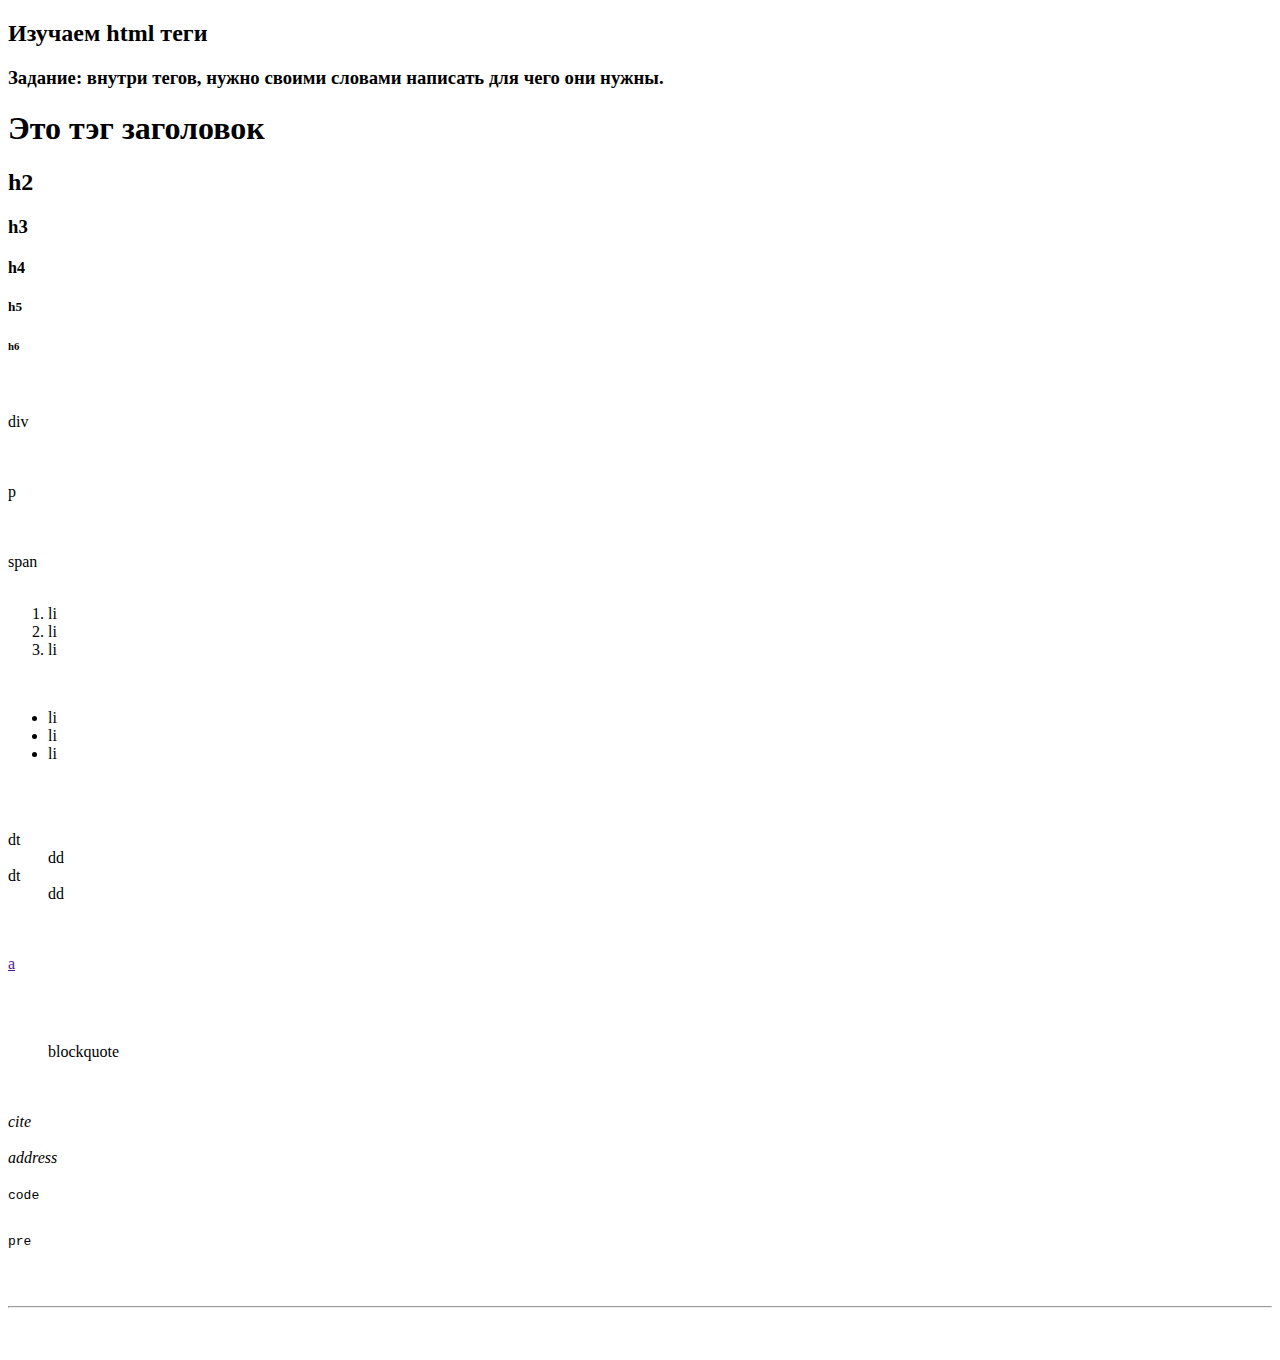
==== index.html @ 4f3f3ad8 "А сдесь мне помогли зафиксировать изменения" ====
<!DOCTYPE html>
<html lang="en">
<head>
    <meta charset="UTF-8">
    <meta http-equiv="X-UA-Compatible" content="IE=edge">
    <meta name="viewport" content="width=device-width, initial-scale=1.0">
    <title>Учим html теги</title>
</head>
<body>
<!-- 
1. Открываем папку проекта в VSCode
2. Редактируем, добавляем, удаляем файлы. В общем работаем с проектом.
3. Созраняем измения в файлах CTRL + S
4. Открываем терминал внутри VSCode
5. Добавляем именения в ГИТ git add .
6. Камитим добавленные изменения git commit -m "Внутри кавычек, вместо этого текста, нужно написать что делал(а) с кодом"
7. Отправляем изменения в удаленный репозиторий git push
-->

    <div>
        <h2>Изучаем html теги</h2>
        <h3>Задание: внутри тегов, нужно своими словами написать для чего они нужны.</h3>
        

        <h1>Это тэг заголовок</h1>
        <h2>h2</h2>
        <h3>h3</h3>
        <h4>h4</h4>
        <h5>h5</h5>
        <h6>h6</h6> 

        <br>
        <br>

        <div>div</div>
        <br>
        <br>

        <p>p</p>
        <br>
        <br>

        <span>span</span>
        <br>
        <br>

        <ol>
            <li>li</li>
            <li>li</li>
            <li>li</li>
        </ol>
        <br>

        <ul>
            <li>li</li>
            <li>li</li>
            <li>li</li>
        </ul>
        <br>
        <br>

        <dl>
            <dt>dt</dt>
                <dd>dd</dd>
            <dt>dt</dt>
                <dd>dd</dd>
        </dl>
        <br>
        <br>
        
        <a href="">a</a>
        <br>
        <br>
        
        <img src="" alt="" style="width: 300px;">
        <br>
        <br>

        <blockquote>blockquote</blockquote>
        <br>
        <br>

        <cite>cite</cite>
        <br>
        <br>

        <cite>address</cite>
        <br>
        <br>

        <code>code</code>
        <br>
        <br>

        <pre>pre</pre>
        <br>
        <br>

        <hr>
        <br>
        <br>
    </div>    
</body>
</html>
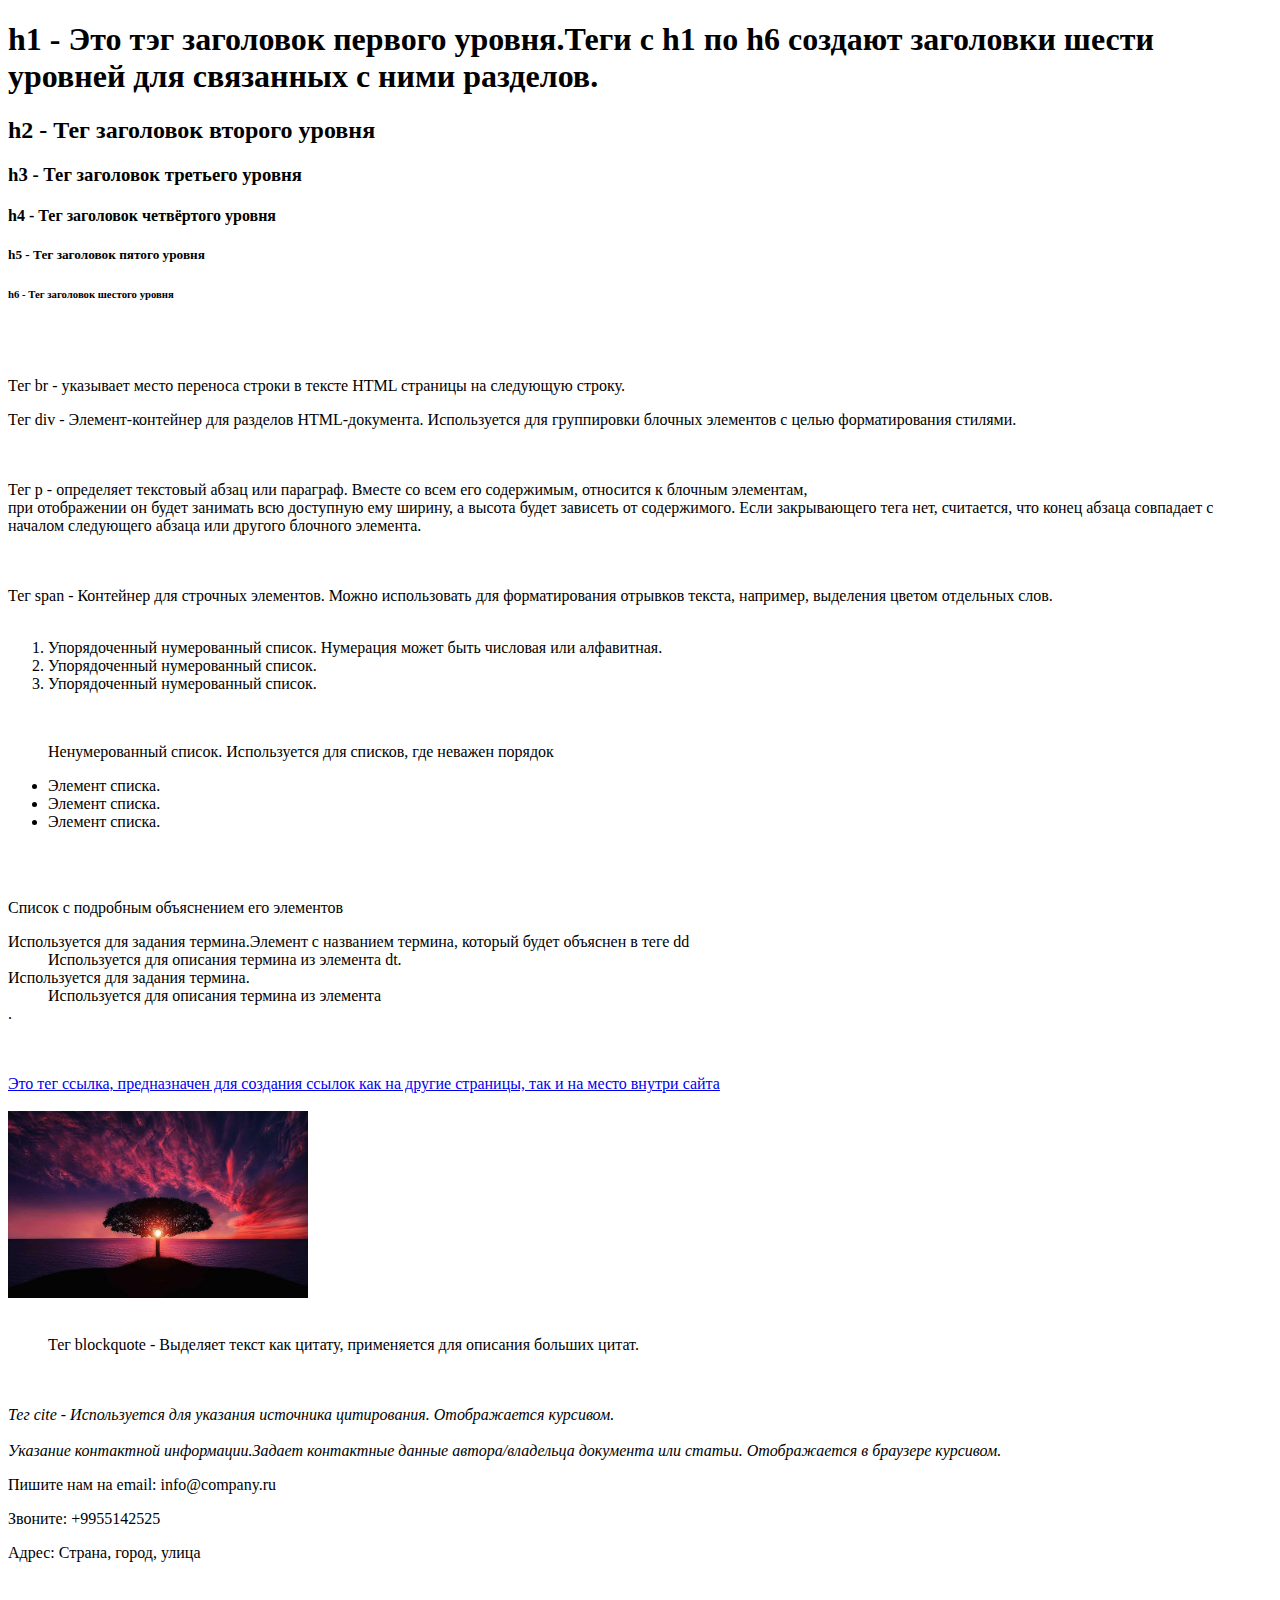
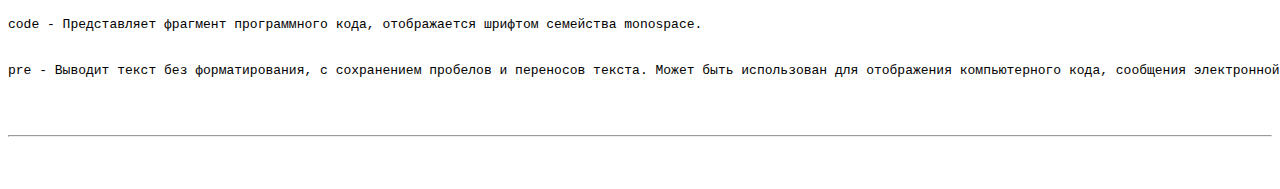
==== commit 4610af33: "Доделала домашку урока 3" ====
--- a/index.html
+++ b/index.html
@@ -7,92 +7,97 @@
     <title>Учим html теги</title>
 </head>
 <body>
-<!-- 
-1. Открываем папку проекта в VSCode
-2. Редактируем, добавляем, удаляем файлы. В общем работаем с проектом.
-3. Созраняем измения в файлах CTRL + S
-4. Открываем терминал внутри VSCode
-5. Добавляем именения в ГИТ git add .
-6. Камитим добавленные изменения git commit -m "Внутри кавычек, вместо этого текста, нужно написать что делал(а) с кодом"
-7. Отправляем изменения в удаленный репозиторий git push
--->
+    <!-- 
+    1. Открываем папку проекта в VSCode
+    2. Редактируем, добавляем, удаляем файлы. В общем работаем с проектом.
+    3. Созраняем измения в файлах CTRL + S
+    4. Открываем терминал внутри VSCode
+    5. Добавляем именения в ГИТ git add .
+    6. Камитим добавленные изменения git commit -m "Внутри кавычек, вместо этого текста, нужно написать что делал(а) с кодом"
+    7. Отправляем изменения в удаленный репозиторий git push
+    8. Проверить измения в УДАЛЕННОМ репозитории, все ли корректно отправилос!
+    -->
 
     <div>
-        <h2>Изучаем html теги</h2>
-        <h3>Задание: внутри тегов, нужно своими словами написать для чего они нужны.</h3>
-        
-
-        <h1>Это тэг заголовок</h1>
-        <h2>h2</h2>
-        <h3>h3</h3>
-        <h4>h4</h4>
-        <h5>h5</h5>
-        <h6>h6</h6> 
+        <h1>h1 - Это тэг заголовок первого уровня.Теги с h1 по h6 cоздают заголовки шести уровней для связанных с ними разделов.</h1>
+        <h2>h2 - Тег заголовок второго уровня</h2>
+        <h3>h3 - Тег заголовок третьего уровня</h3>
+        <h4>h4 - Тег заголовок четвёртого уровня</h4>
+        <h5>h5 - Тег заголовок пятого уровня</h5>
+        <h6>h6 - Тег заголовок шестого уровня</h6> 
 
         <br>
         <br>
+        <p>Тег br - указывает место переноса строки в тексте HTML страницы на следующую строку.</p>
 
-        <div>div</div>
+        <div>Тег div - Элемент-контейнер для разделов HTML-документа. Используется для группировки блочных элементов с целью форматирования стилями.</div>
         <br>
         <br>
 
-        <p>p</p>
+        <p>Тег p - определяет текстовый абзац или параграф. Вместе со всем его содержимым, относится к блочным элементам,<br>
+        при отображении он будет занимать всю доступную ему ширину, а высота будет зависеть от содержимого. Если закрывающего тега нет, считается, что конец абзаца совпадает с началом следующего абзаца или другого блочного элемента.</p>
         <br>
         <br>
 
-        <span>span</span>
+        <span>Тег span - Контейнер для строчных элементов. Можно использовать для форматирования отрывков текста, например, выделения цветом отдельных слов.</span>
         <br>
         <br>
 
         <ol>
-            <li>li</li>
-            <li>li</li>
-            <li>li</li>
+            <li>Упорядоченный нумерованный список. Нумерация может быть числовая или алфавитная.</li>
+            <li>Упорядоченный нумерованный список.</li>
+            <li>Упорядоченный нумерованный список.</li>
         </ol>
         <br>
 
-        <ul>
-            <li>li</li>
-            <li>li</li>
-            <li>li</li>
+        <ul><p>Ненумерованный список. Используется для списков, где неважен порядок</p>
+            <li>Элемент списка.</li>
+            <li>Элемент списка.</li>
+            <li>Элемент списка.</li>
         </ul>
         <br>
         <br>
 
-        <dl>
-            <dt>dt</dt>
-                <dd>dd</dd>
-            <dt>dt</dt>
-                <dd>dd</dd>
+        <dl><p>Список с подробным объяснением его элементов</p>
+            <dt>Используется для задания термина.Элемент с названием термина, который будет объяснен в теге dd</dt>
+                <dd>Используется для описания термина из элемента dt.</dd>
+            <dt>Используется для задания термина.</dt>
+                <dd>Используется для описания термина из элемента <dt>.</dd>
         </dl>
         <br>
         <br>
-        
-        <a href="">a</a>
-        <br>
-        <br>
-        
-        <img src="" alt="" style="width: 300px;">
+
+                
+        <a href="https://yandex.ru/" title="">Это тег ссылка, предназначен для создания ссылок как на другие страницы, так и на место внутри сайта</a>
         <br>
         <br>
 
-        <blockquote>blockquote</blockquote>
+                
+        <img src="images/image.jpg" alt="" style="width: 300px;" title="">
         <br>
         <br>
 
-        <cite>cite</cite>
+        <blockquote>Тег blockquote - Выделяет текст как цитату, применяется для описания больших цитат.</blockquote>
         <br>
         <br>
 
-        <cite>address</cite>
+        <cite>Тег cite - Используется для указания источника цитирования. Отображается курсивом.</cite>
         <br>
         <br>
 
-        <code>code</code>
+        <address>Указание контактной информации.Задает контактные данные автора/владельца документа или статьи. Отображается в браузере курсивом.</address> <p>Пишите нам на email: info@company.ru</p>
+        <p>Звоните: +9955142525</p>
+        <p>Адрес: Страна, город, улица</p>
+    </address>
+        
         <br>
         <br>
 
-        <pre>pre</pre>
+        <code>code - Представляет фрагмент программного кода, отображается шрифтом семейства monospace.</code>
+        <br>
+        <br>
+
+        <pre>pre - Выводит текст без форматирования, с сохранением пробелов и переносов текста. Может быть использован для отображения компьютерного кода, сообщения электронной почты и т.д.</pre>
         <br>
         <br>
 
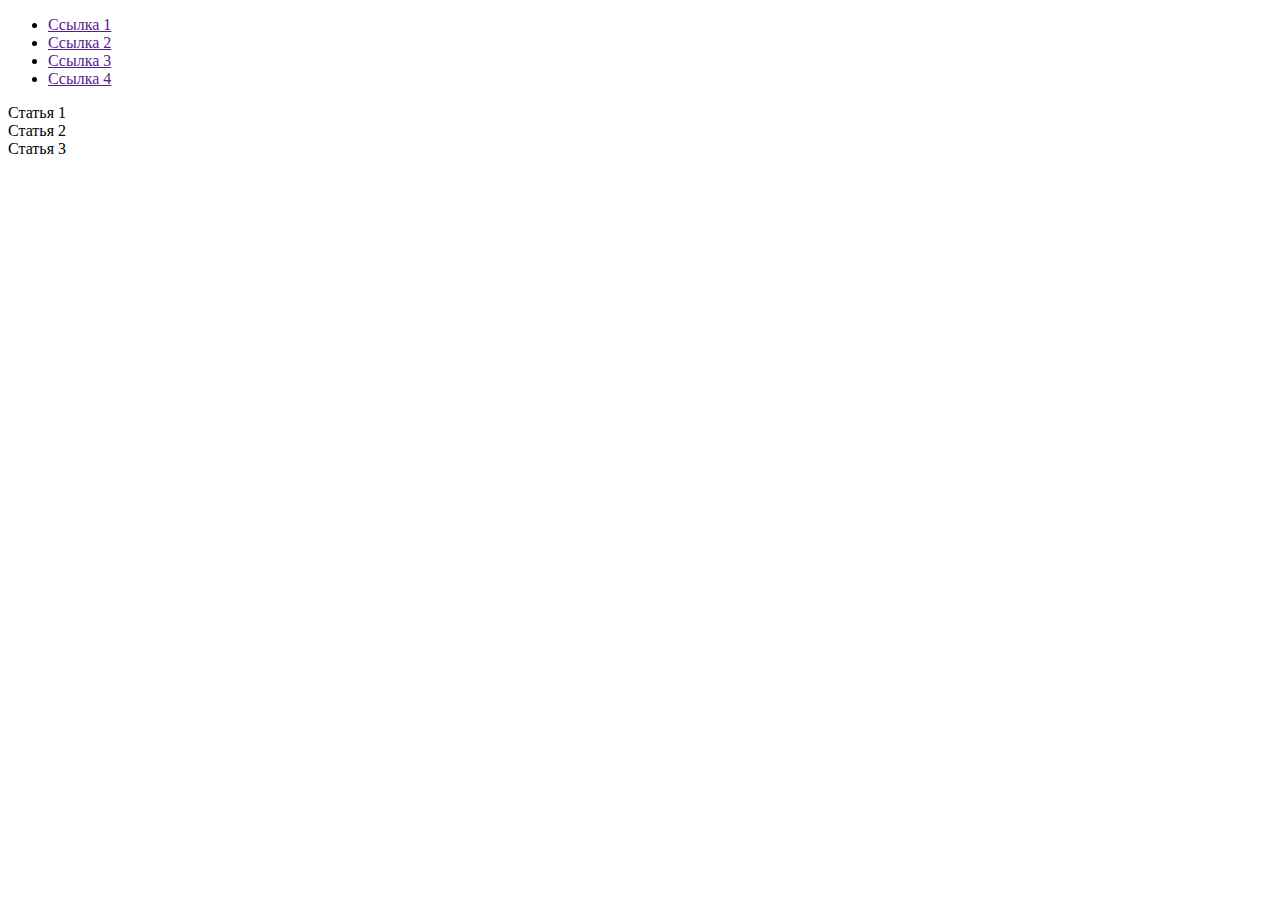
==== commit 5628b85e: "Added base scturture" ====
--- a/index.html
+++ b/index.html
@@ -4,106 +4,37 @@
     <meta charset="UTF-8">
     <meta http-equiv="X-UA-Compatible" content="IE=edge">
     <meta name="viewport" content="width=device-width, initial-scale=1.0">
-    <title>Учим html теги</title>
+    <title>Document</title>
 </head>
 <body>
-    <!-- 
-    1. Открываем папку проекта в VSCode
-    2. Редактируем, добавляем, удаляем файлы. В общем работаем с проектом.
-    3. Созраняем измения в файлах CTRL + S
-    4. Открываем терминал внутри VSCode
-    5. Добавляем именения в ГИТ git add .
-    6. Камитим добавленные изменения git commit -m "Внутри кавычек, вместо этого текста, нужно написать что делал(а) с кодом"
-    7. Отправляем изменения в удаленный репозиторий git push
-    8. Проверить измения в УДАЛЕННОМ репозитории, все ли корректно отправилос!
-    -->
 
-    <div>
-        <h1>h1 - Это тэг заголовок первого уровня.Теги с h1 по h6 cоздают заголовки шести уровней для связанных с ними разделов.</h1>
-        <h2>h2 - Тег заголовок второго уровня</h2>
-        <h3>h3 - Тег заголовок третьего уровня</h3>
-        <h4>h4 - Тег заголовок четвёртого уровня</h4>
-        <h5>h5 - Тег заголовок пятого уровня</h5>
-        <h6>h6 - Тег заголовок шестого уровня</h6> 
-
-        <br>
-        <br>
-        <p>Тег br - указывает место переноса строки в тексте HTML страницы на следующую строку.</p>
-
-        <div>Тег div - Элемент-контейнер для разделов HTML-документа. Используется для группировки блочных элементов с целью форматирования стилями.</div>
-        <br>
-        <br>
-
-        <p>Тег p - определяет текстовый абзац или параграф. Вместе со всем его содержимым, относится к блочным элементам,<br>
-        при отображении он будет занимать всю доступную ему ширину, а высота будет зависеть от содержимого. Если закрывающего тега нет, считается, что конец абзаца совпадает с началом следующего абзаца или другого блочного элемента.</p>
-        <br>
-        <br>
-
-        <span>Тег span - Контейнер для строчных элементов. Можно использовать для форматирования отрывков текста, например, выделения цветом отдельных слов.</span>
-        <br>
-        <br>
-
-        <ol>
-            <li>Упорядоченный нумерованный список. Нумерация может быть числовая или алфавитная.</li>
-            <li>Упорядоченный нумерованный список.</li>
-            <li>Упорядоченный нумерованный список.</li>
-        </ol>
-        <br>
-
-        <ul><p>Ненумерованный список. Используется для списков, где неважен порядок</p>
-            <li>Элемент списка.</li>
-            <li>Элемент списка.</li>
-            <li>Элемент списка.</li>
-        </ul>
-        <br>
-        <br>
-
-        <dl><p>Список с подробным объяснением его элементов</p>
-            <dt>Используется для задания термина.Элемент с названием термина, который будет объяснен в теге dd</dt>
-                <dd>Используется для описания термина из элемента dt.</dd>
-            <dt>Используется для задания термина.</dt>
-                <dd>Используется для описания термина из элемента <dt>.</dd>
-        </dl>
-        <br>
-        <br>
-
-                
-        <a href="https://yandex.ru/" title="">Это тег ссылка, предназначен для создания ссылок как на другие страницы, так и на место внутри сайта</a>
-        <br>
-        <br>
-
-                
-        <img src="images/image.jpg" alt="" style="width: 300px;" title="">
-        <br>
-        <br>
-
-        <blockquote>Тег blockquote - Выделяет текст как цитату, применяется для описания больших цитат.</blockquote>
-        <br>
-        <br>
-
-        <cite>Тег cite - Используется для указания источника цитирования. Отображается курсивом.</cite>
-        <br>
-        <br>
-
-        <address>Указание контактной информации.Задает контактные данные автора/владельца документа или статьи. Отображается в браузере курсивом.</address> <p>Пишите нам на email: info@company.ru</p>
-        <p>Звоните: +9955142525</p>
-        <p>Адрес: Страна, город, улица</p>
-    </address>
-        
-        <br>
-        <br>
-
-        <code>code - Представляет фрагмент программного кода, отображается шрифтом семейства monospace.</code>
-        <br>
-        <br>
-
-        <pre>pre - Выводит текст без форматирования, с сохранением пробелов и переносов текста. Может быть использован для отображения компьютерного кода, сообщения электронной почты и т.д.</pre>
-        <br>
-        <br>
-
-        <hr>
-        <br>
-        <br>
-    </div>    
+    <!-- article, aside, header, footer, main, nav, section. -->
+    <header>
+        <nav>
+            <ul>
+                <li>
+                    <a href="">Ссылка 1</a>
+                </li>
+                <li>
+                    <a href="">Ссылка 2</a>
+                </li>
+                <li>
+                    <a href="">Ссылка 3</a>
+                </li>
+                <li>
+                    <a href="">Ссылка 4</a>
+                </li>
+            </ul>
+        </nav>
+    </header>
+    <main>
+        <section></section>
+        <aside>
+            <article>Статья 1</article>
+            <article>Статья 2</article>
+            <article>Статья 3</article>
+        </aside>
+    </main>
+    <footer></footer>    
 </body>
 </html>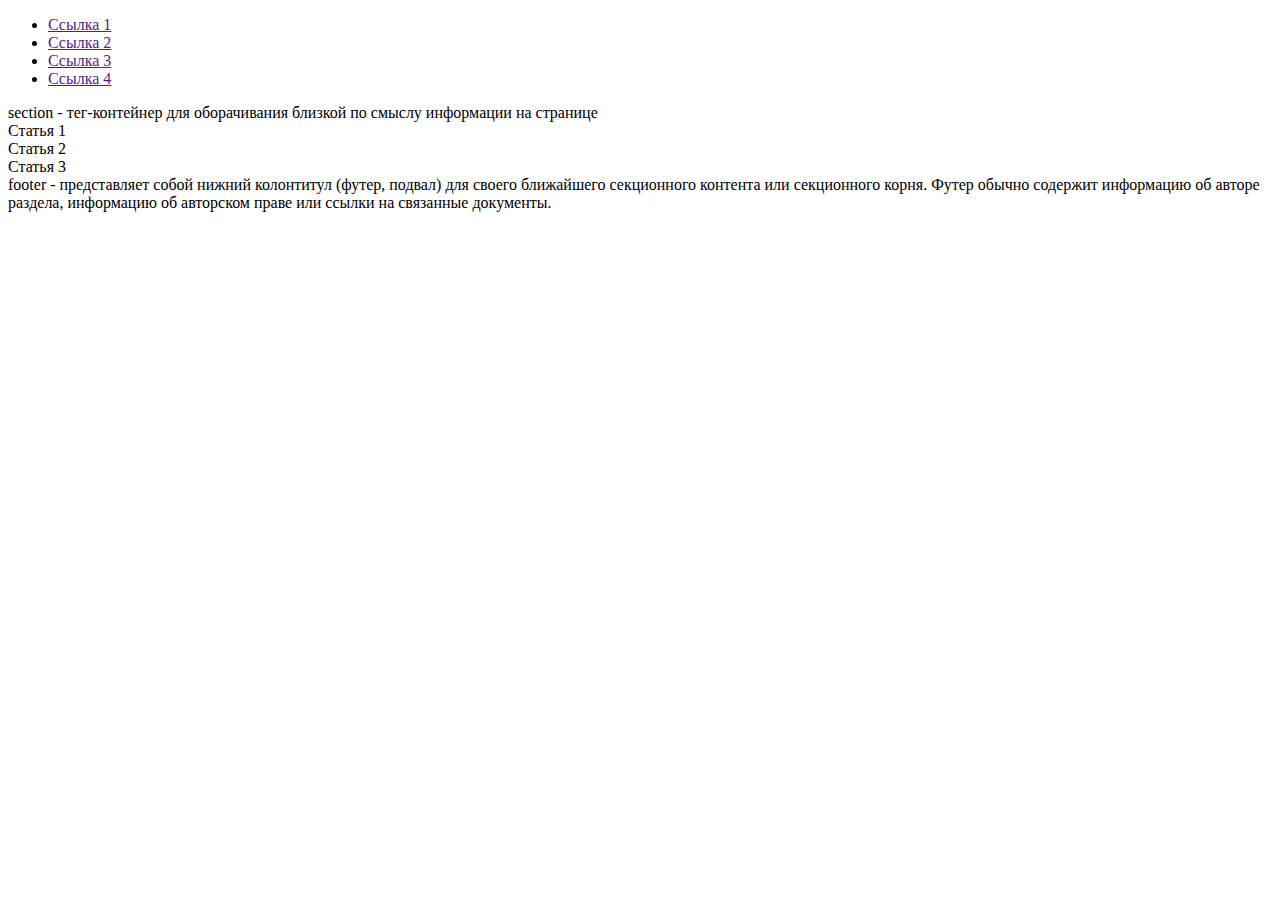
==== commit eb7e142e: "доделала домашку 5" ====
--- a/index.html
+++ b/index.html
@@ -28,13 +28,13 @@
         </nav>
     </header>
     <main>
-        <section></section>
+        <section>section - тег-контейнер для оборачивания близкой по смыслу информации на странице</section>
         <aside>
             <article>Статья 1</article>
             <article>Статья 2</article>
             <article>Статья 3</article>
         </aside>
     </main>
-    <footer></footer>    
+    <footer>footer - представляет собой нижний колонтитул (футер, подвал) для своего ближайшего секционного контента или секционного корня. Футер обычно содержит информацию об авторе раздела, информацию об авторском праве или ссылки на связанные документы.</footer>    
 </body>
 </html>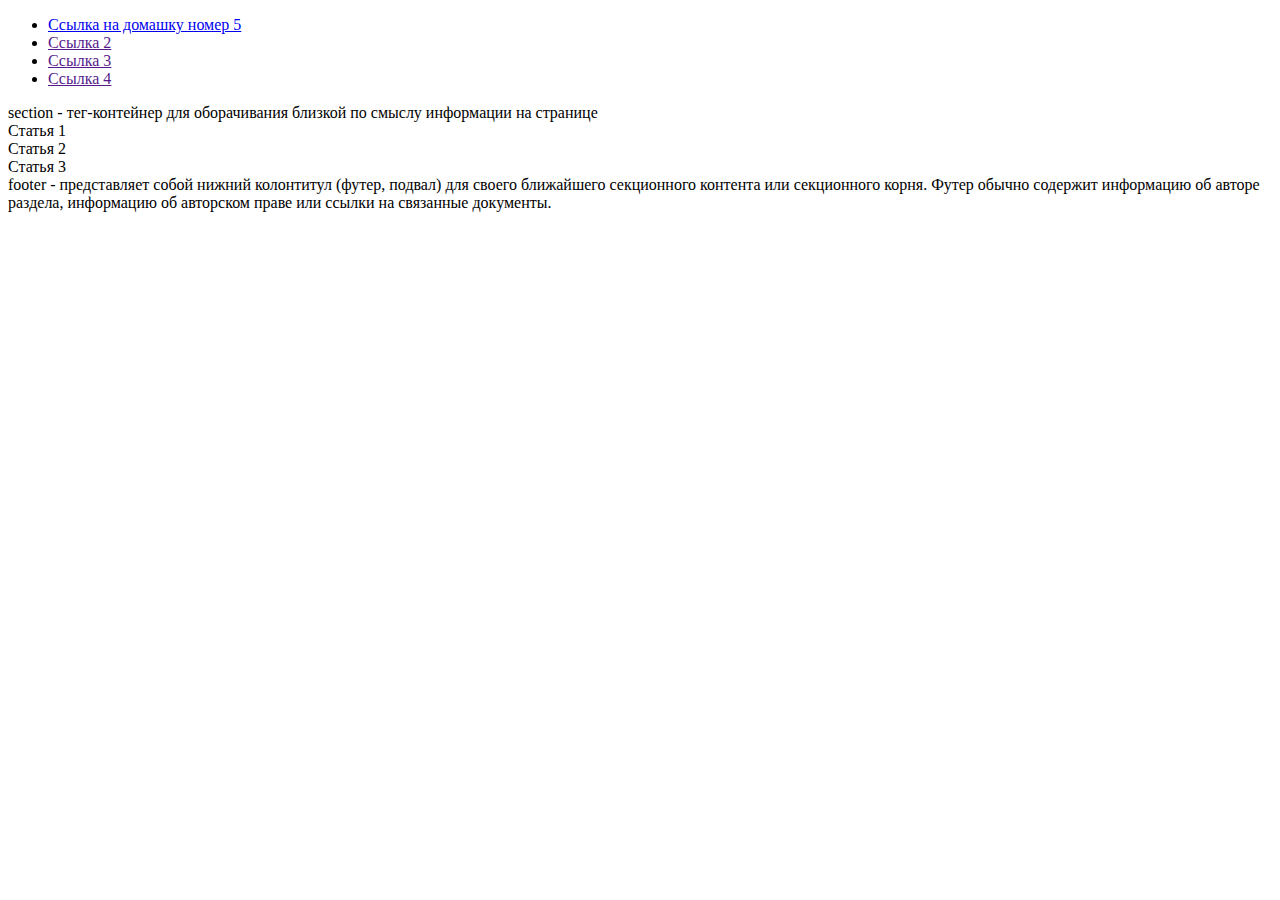
==== commit 584f0ca9: "ссылка на домашку 5" ====
--- a/index.html
+++ b/index.html
@@ -13,7 +13,7 @@
         <nav>
             <ul>
                 <li>
-                    <a href="">Ссылка 1</a>
+                    <a href="#mesto">Ссылка на домашку номер 5</a>
                 </li>
                 <li>
                     <a href="">Ссылка 2</a>
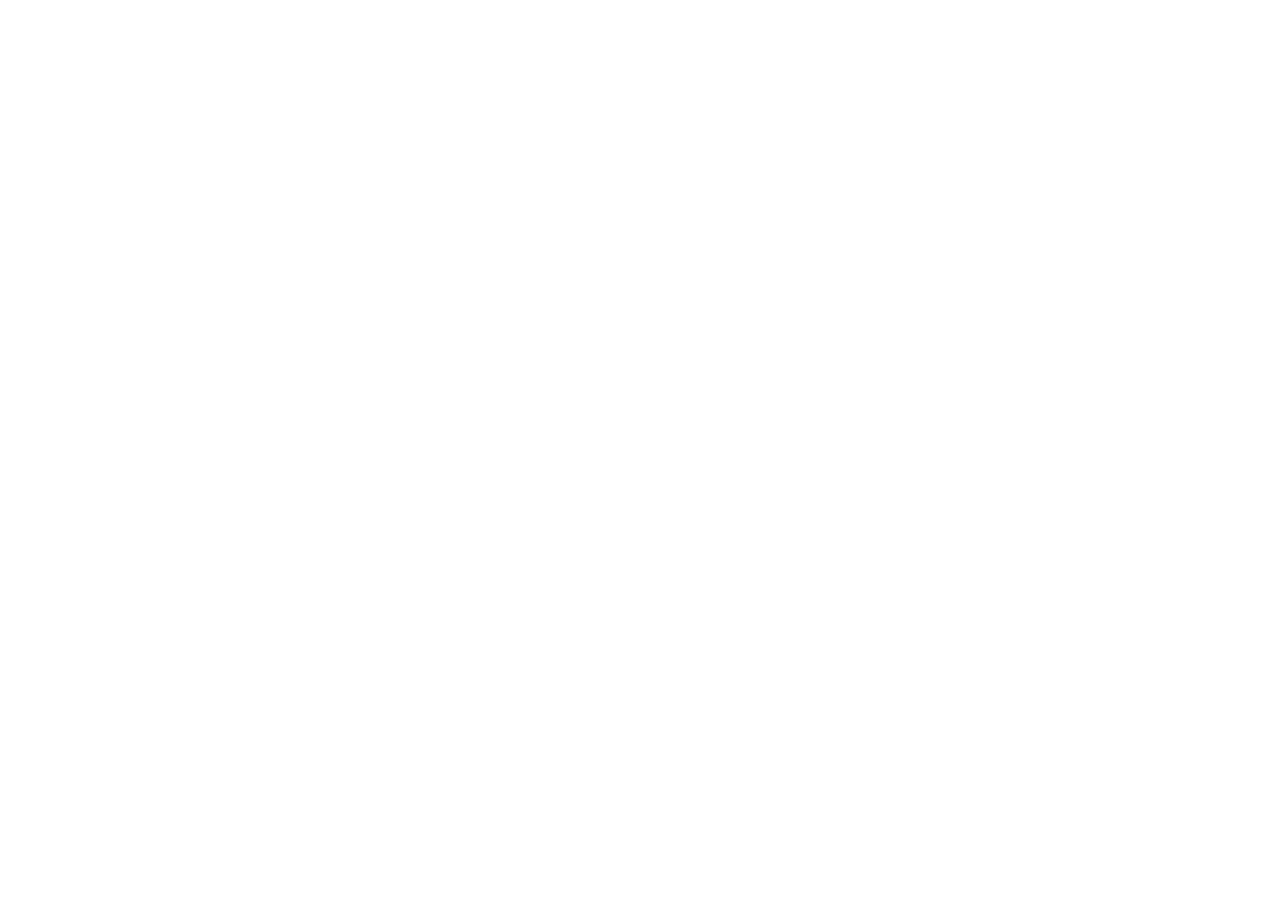
==== commit 87c50f20: "Добавила макет косметолог - домашка №6" ====
--- a/index.html
+++ b/index.html
@@ -7,34 +7,6 @@
     <title>Document</title>
 </head>
 <body>
-
-    <!-- article, aside, header, footer, main, nav, section. -->
-    <header>
-        <nav>
-            <ul>
-                <li>
-                    <a href="#mesto">Ссылка на домашку номер 5</a>
-                </li>
-                <li>
-                    <a href="">Ссылка 2</a>
-                </li>
-                <li>
-                    <a href="">Ссылка 3</a>
-                </li>
-                <li>
-                    <a href="">Ссылка 4</a>
-                </li>
-            </ul>
-        </nav>
-    </header>
-    <main>
-        <section>section - тег-контейнер для оборачивания близкой по смыслу информации на странице</section>
-        <aside>
-            <article>Статья 1</article>
-            <article>Статья 2</article>
-            <article>Статья 3</article>
-        </aside>
-    </main>
-    <footer>footer - представляет собой нижний колонтитул (футер, подвал) для своего ближайшего секционного контента или секционного корня. Футер обычно содержит информацию об авторе раздела, информацию об авторском праве или ссылки на связанные документы.</footer>    
+    
 </body>
 </html>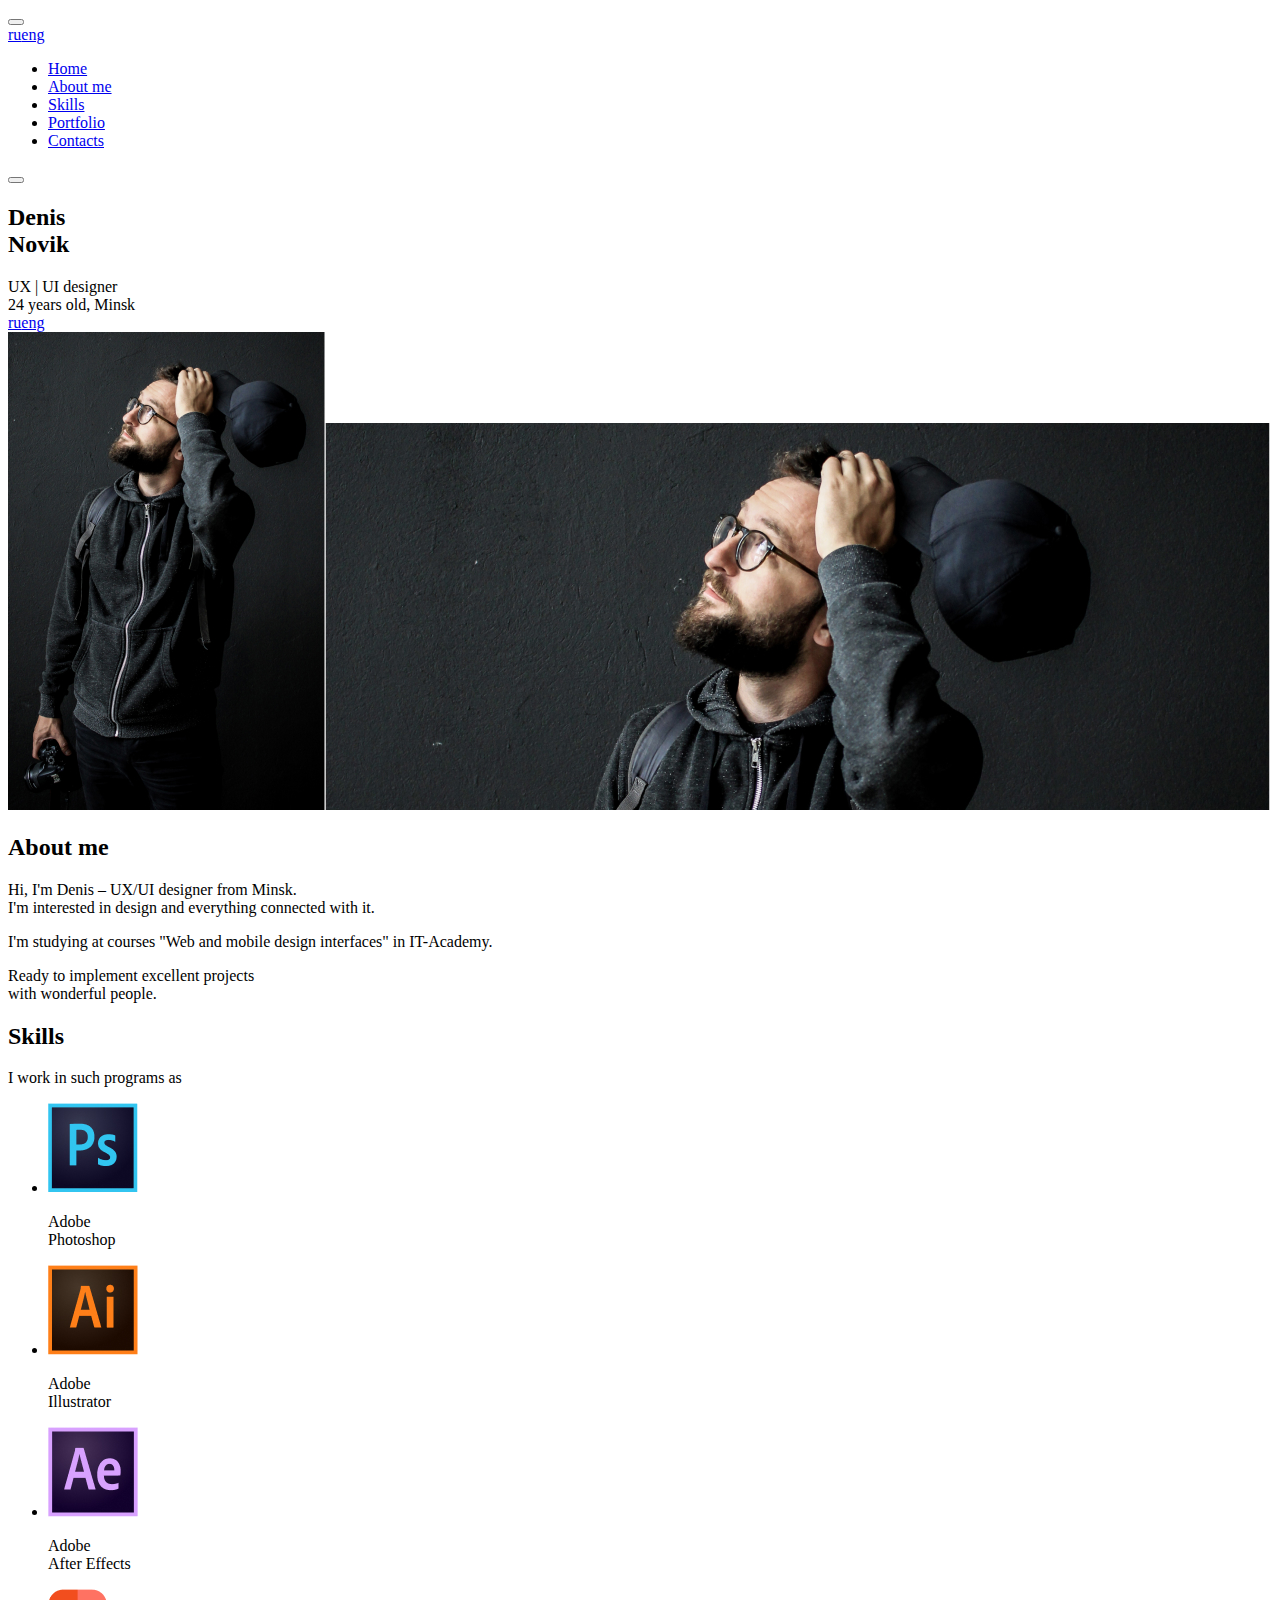
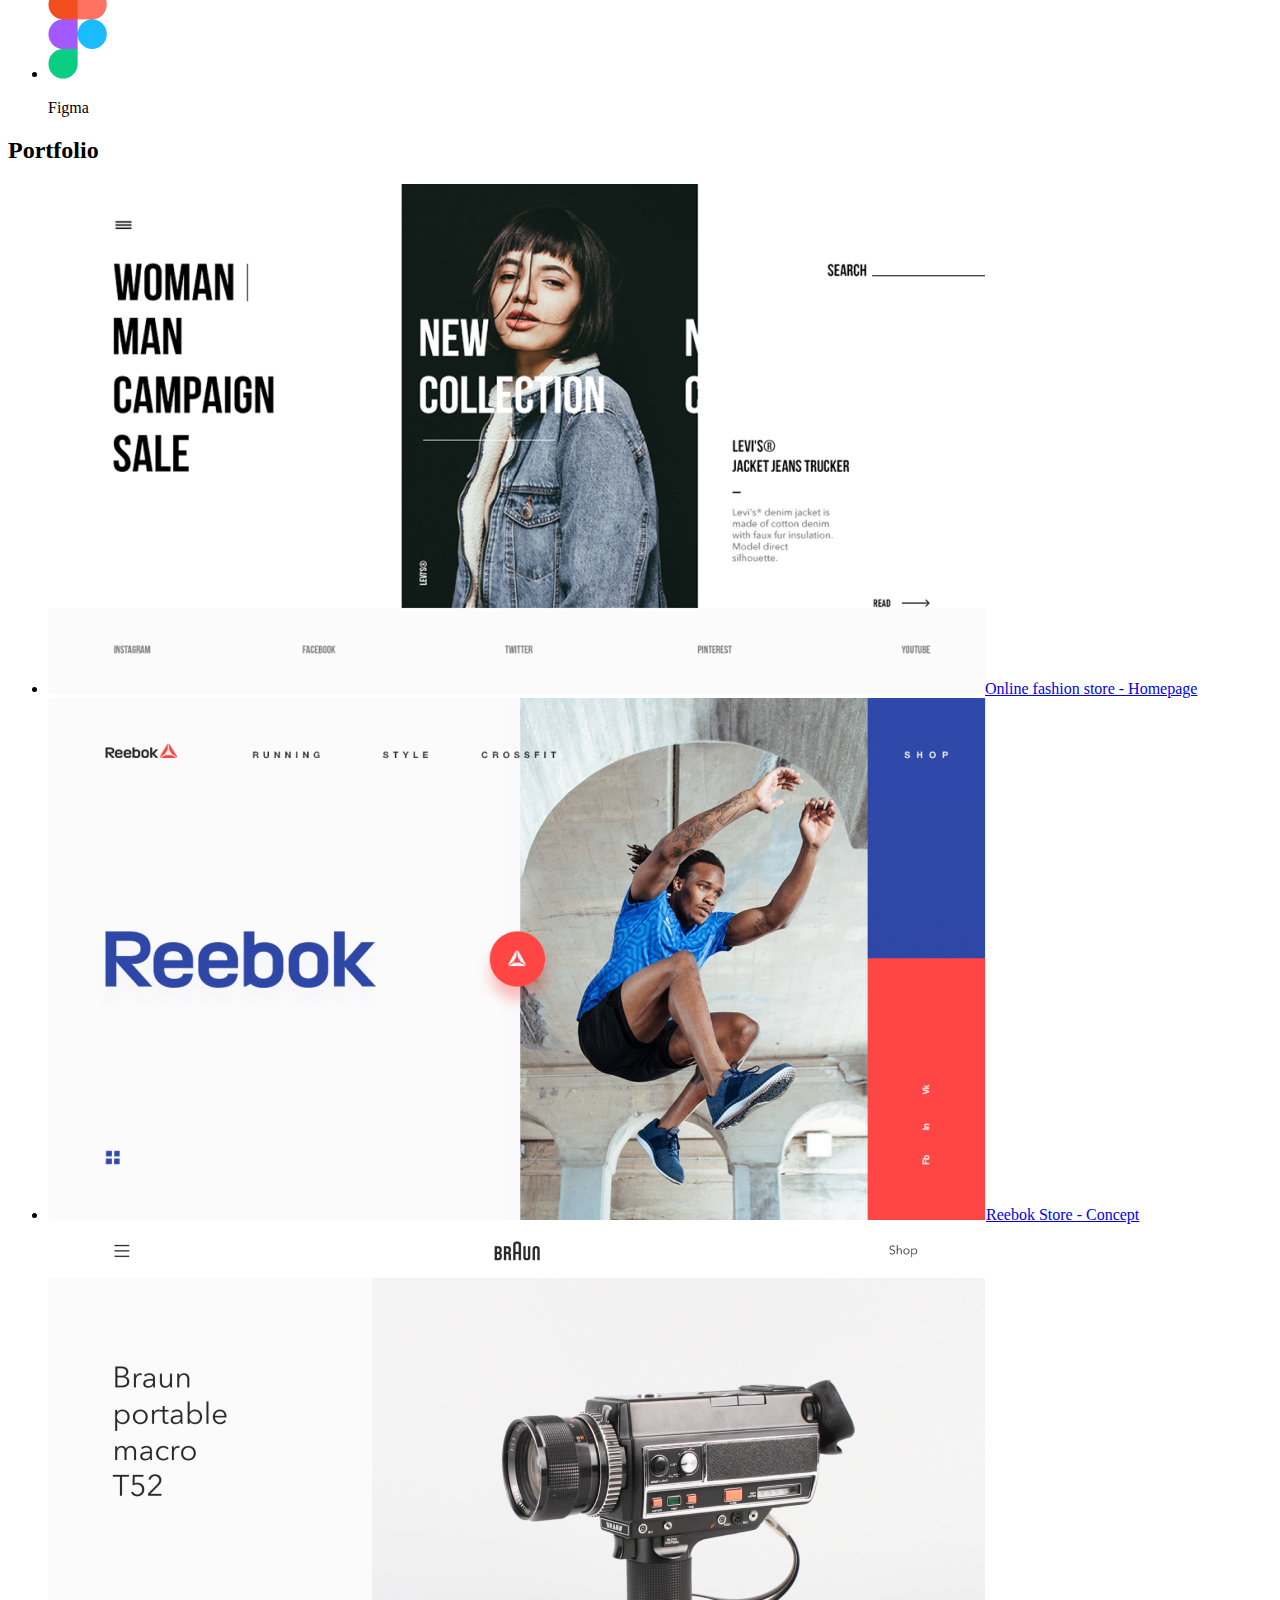
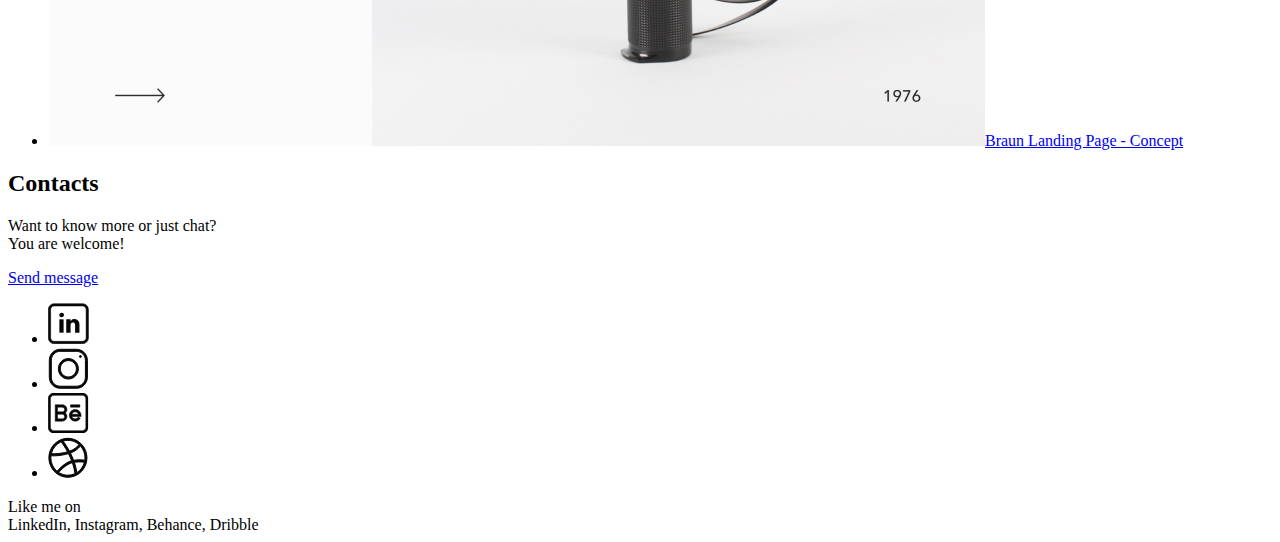
==== commit 63dfd61b: "Добавила в проект диплома папку с фотками и индекс html" ====
--- a/index.html
+++ b/index.html
@@ -1,12 +1,98 @@
 <!DOCTYPE html>
 <html lang="en">
-<head>
-    <meta charset="UTF-8">
-    <meta http-equiv="X-UA-Compatible" content="IE=edge">
+  <head>
     <meta name="viewport" content="width=device-width, initial-scale=1.0">
-    <title>Document</title>
-</head>
-<body>
-    
-</body>
+    <meta http-equiv="X-UA-Compatible" content="ie=edge">
+    <meta http-equiv="Content-Type" content="text/html; charset=UTF-8">
+    <meta name="robots" content="noindex, follow">
+    <meta name="description" content="Write description for this page here">
+    <meta name="keywords" content="Write keywords for this page here">
+    <title>Курсовая работа Основы веб разработки</title>
+    <link rel="apple-touch-icon" sizes="180x180" href="/favicon/apple-touch-icon.png">
+    <link rel="icon" type="image/png" sizes="32x32" href="/favicon/favicon-32x32.png">
+    <link rel="icon" type="image/png" sizes="16x16" href="/favicon/favicon-16x16.png">
+    <link rel="manifest" href="/favicon/manifest.json">
+    <link rel="stylesheet" href="css/style.css" type="text/css">
+  </head>
+  <body class="page-index" id="body">
+    <header class="header" id="header">
+      <div class="container">
+        <nav class="nav" id="nav">
+          <button class="nav__close" id="navClose"></button>
+          <div class="nav__lang"><a class="nav__link" href="#">ru</a><a class="nav__link active" href="#">eng</a></div>
+          <ul class="nav__list">
+            <li class="nav__item active"><a href="#home">Home</a></li>
+            <li class="nav__item"><a href="#about">About me</a></li>
+            <li class="nav__item"><a href="#skills">Skills</a></li>
+            <li class="nav__item"><a href="#portfolio">Portfolio</a></li>
+            <li class="nav__item"><a href="#footer">Contacts</a></li>
+          </ul>
+        </nav>
+      </div>
+    </header>
+    <main class="main" id="main">
+      <section class="banner">
+        <div class="container">
+          <button class="banner__button" id="navOpen"><span></span><span></span><span></span></button>
+          <div class="banner__content">
+            <h2 class="banner__name">Denis<br>Novik</h2>
+            <div class="banner__position">UX | UI designer<br>24 years old, Minsk</div>
+            <div class="banner__lang"><a class="banner__link" href="#">ru</a><a class="banner__link active" href="#">eng</a></div>
+          </div>
+          <div class="banner__picture"><img src="img/banner-mob.jpg" alt><img src="img/banner.jpg" alt></div>
+        </div>
+      </section>
+      <section class="about" id="about">
+        <div class="container">
+          <h2 class="about__title">About me</h2>
+          <p class="about__text">Hi, I'm Denis – UX/UI designer from Minsk.<br> I'm interested in design and everything connected with it.</p>
+          <p class="about__text">I'm studying at courses "Web&nbsp;and&nbsp;mobile&nbsp;design interfaces" in&nbsp;IT-Academy.</p>
+          <p class="about__text">Ready to implement excellent projects<br> with wonderful people.</p>
+        </div>
+      </section>
+      <section class="skills" id="skills">
+        <div class="container">
+          <h2 class="skills__title">Skills</h2>
+          <p class="skills__text">I work in such programs as</p>
+          <ul class="skills__list">
+            <li class="skills__item"><img class="skills__img" src="img/i-ps.jpg" alt>
+              <p class="skills__sign">Adobe<br>Photoshop</p><span class="skills__raiting"><span class="star star_active"></span><span class="star star_active"></span><span class="star star_active"></span><span class="star star_active"></span><span class="star"></span></span>
+            </li>
+            <li class="skills__item"><img class="skills__img" src="img/i-ai.jpg" alt>
+              <p class="skills__sign">Adobe<br>Illustrator</p><span class="skills__raiting"><span class="star star_active"></span><span class="star star_active"></span><span class="star star_active"></span><span class="star"></span><span class="star"></span></span>
+            </li>
+            <li class="skills__item"><img class="skills__img" src="img/i-ae.jpg" alt>
+              <p class="skills__sign">Adobe<br>After Effects</p><span class="skills__raiting"><span class="star star_active"></span><span class="star star_active"></span><span class="star star_active"></span><span class="star star_active"></span><span class="star"></span></span>
+            </li>
+            <li class="skills__item"><img class="skills__img" src="img/i-figma.png" alt>
+              <p class="skills__sign">Figma</p><span class="skills__raiting"><span class="star star_active"></span><span class="star star_active"></span><span class="star star_active"></span><span class="star star_active"></span><span class="star"></span></span>
+            </li>
+          </ul>
+        </div>
+      </section>
+      <section class="portfolio" id="portfolio">
+        <div class="container">
+          <h2 class="portfolio__title">Portfolio</h2>
+          <ul class="portfolio__list">
+            <li class="portfolio__item"><img class="portfolio__img" src="img/portfolio-1.jpg" alt><a class="portfolio__link" href="#">Online fashion store - Homepage</a></li>
+            <li class="portfolio__item"><img class="portfolio__img" src="img/portfolio-2.jpg" alt><a class="portfolio__link" href="#">Reebok Store - Concept</a></li>
+            <li class="portfolio__item"><img class="portfolio__img" src="img/portfolio-3.jpg" alt><a class="portfolio__link" href="#">Braun Landing Page - Concept</a></li>
+          </ul>
+        </div>
+      </section>
+    </main>
+    <footer class="footer" id="footer">
+      <div class="container">
+        <h2 class="footer__title">Contacts</h2>
+        <p class="footer__text">Want to know more or just chat?<br> You are welcome!</p><a class="footer__button" href="mailto:example@mail.com">Send message</a>
+        <ul class="footer__socials">
+          <li><a href=""><img src="img/i-linkedin.svg" alt></a></li>
+          <li><a href=""><img src="img/i-instagram.svg" alt></a></li>
+          <li><a href=""><img src="img/i-behince.svg" alt></a></li>
+          <li><a href=""><img src="img/i-dribble.svg" alt></a></li>
+        </ul><span class="footer__epilog">Like me on<br> LinkedIn, Instagram, Behance, Dribble</span>
+      </div>
+    </footer>
+    <script src="js/script.js"></script>
+  </body>
 </html>